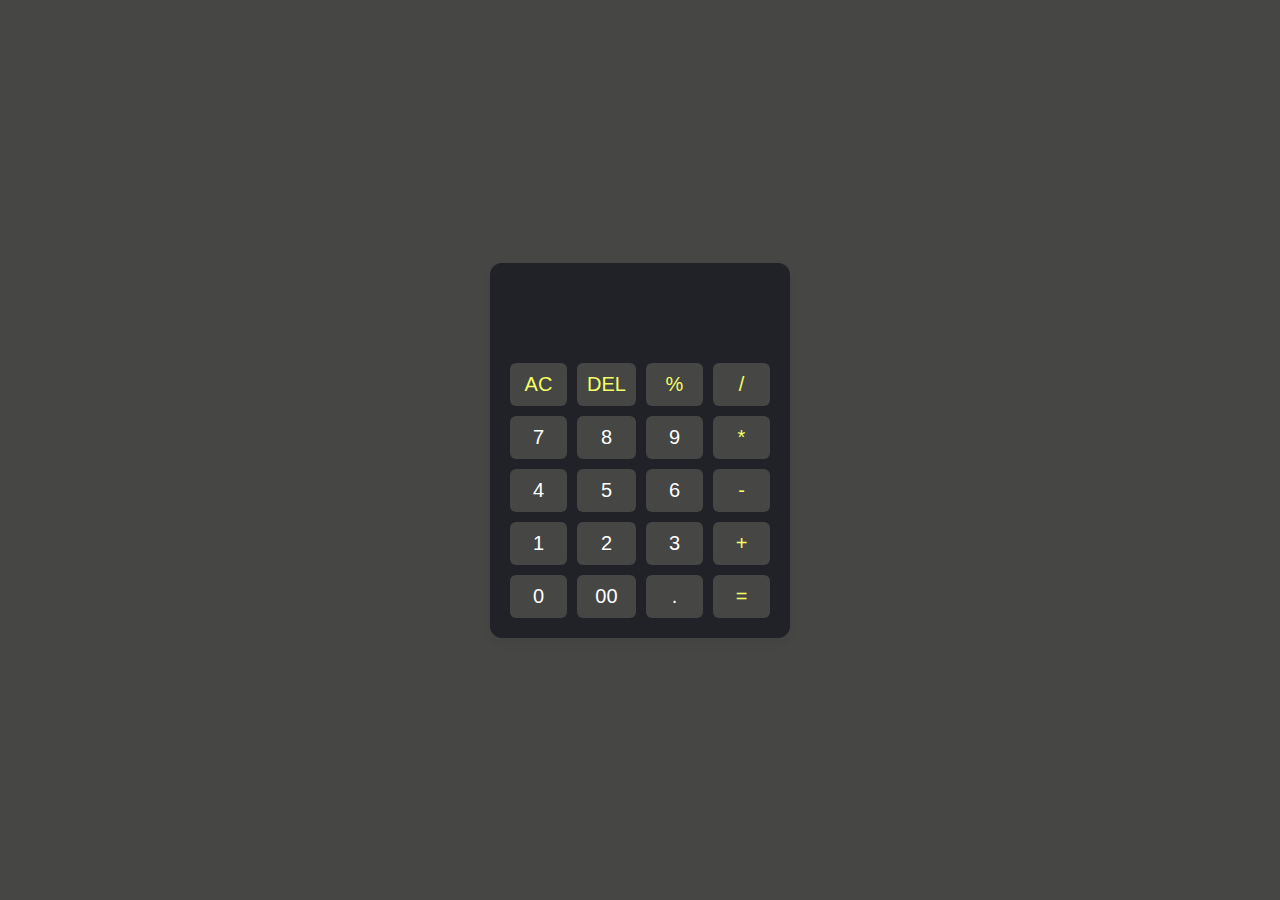
==== calculator/index.html @ 6673a3f9 "Add files via upload" ====
<!DOCTYPE html>
<html lang="en">
<head>
  <meta charset="UTF-8">
  <meta name="viewport" content="width=device-width, initial-scale=1.0">
  <title>calculator</title>
  <link rel="stylesheet" href="style.css">
</head>
<body>
  <div class="container">
    <input type="text" class="display">

    <div class="buttons">
      <button class="operator" data-value="AC">AC</button>
      <button class="operator" data-value="DEL">DEL</button>
      <button class="operator" data-value="%">%</button>
      <button class="operator" data-value="/">/</button>

      <button data-value="7">7</button>
      <button data-value="8">8</button>
      <button data-value="9">9</button>
      <button class="operator" data-value="*">*</button>

      <button data-value="4">4</button>
      <button data-value="5">5</button>
      <button data-value="6">6</button>
      <button class="operator" data-value="-">-</button>

      <button data-value="1">1</button>
      <button data-value="2">2</button>
      <button data-value="3">3</button>
      <button class="operator" data-value="+">+</button>

      <button data-value="0">0</button>
      <button data-value="00">00</button>
      <button data-value=".">.</button>
      <button class="operator" data-value="=">=</button>
    </div>
  </div>
  <script src="script.js"></script>
</body>
</html>
---- calculator/style.css ----
* {
  margin: 0;
  padding: 0;
  box-sizing: border-box;
  font-family: "Roboto," sans-serif;
  color: #FEFEFE;
}
body {
  height: 100vh;
  display: flex;
  align-items: center;
  justify-content: center;
  background: #464644;
}
.container{
  position: relative;
  max-width: 300px;
  width: 100%;
  border-radius: 12px;
  padding: 10px 20px 20px;
  background-color: #212228;
  box-shadow: 0 5px 10px rgba(0, 0, 0, 0.05);
}
.display{
  height: 80px;
  width: 100%;
  outline: none;
  border: none;
  text-align: right;
  margin-bottom: 10px;
  font-size: 25px;
  pointer-events: none;
  background-color: #212228;
}
.buttons{
  display: grid;
  grid-gap: 10px;
  grid-template-columns: repeat(4, 1fr);
}
.buttons button {
  padding: 10px;
  border-radius: 6px;
  border: none;
  font-size: 20px;
  cursor: pointer;
  background-color: #464644;
}
.buttons button:active {
  transform: scale(0.99);
}
.operator {
  color: #F3FF64;
}
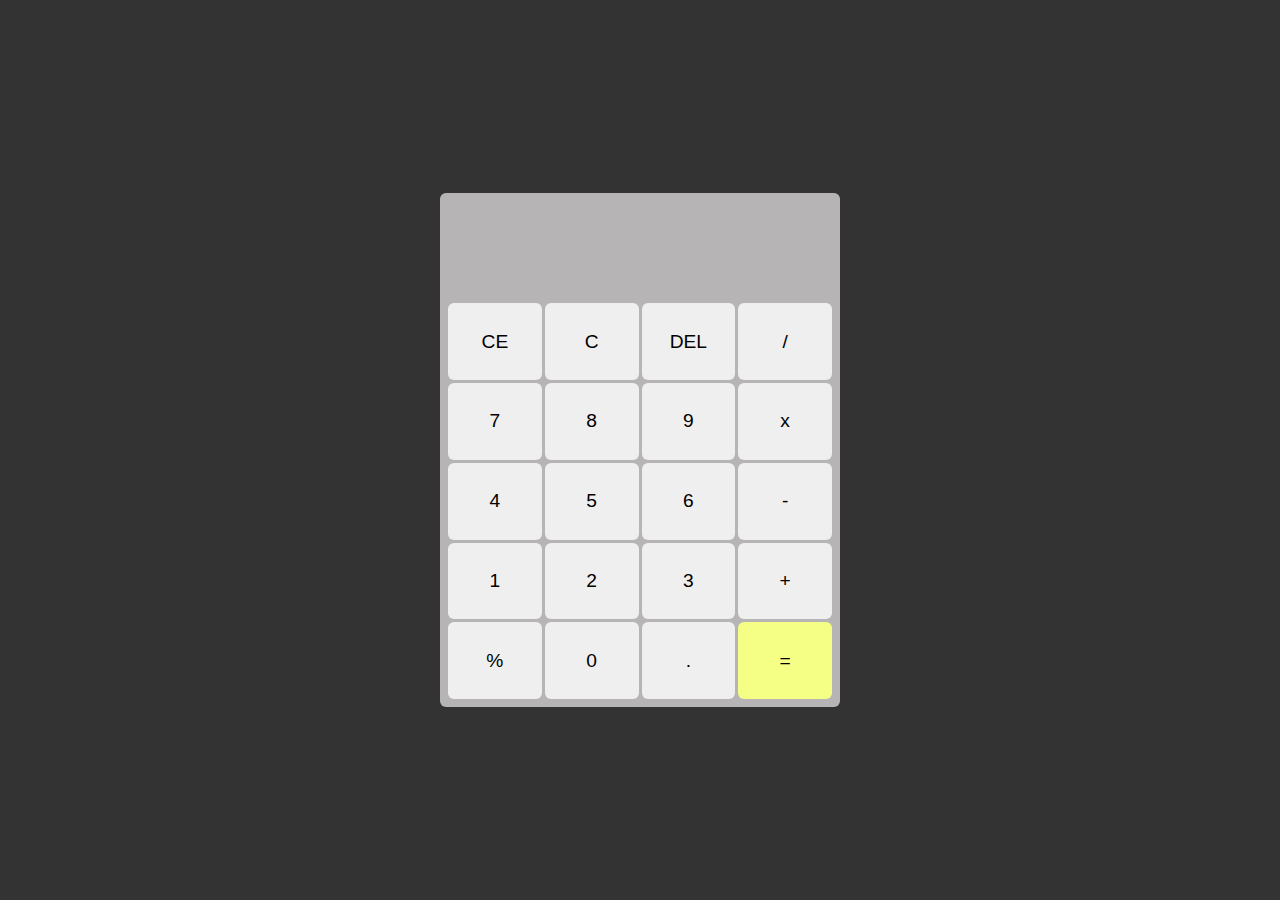
==== commit eb39f798: "update all" ====
--- a/calculator/index.html
+++ b/calculator/index.html
@@ -1,42 +1,42 @@
-<!DOCTYPE html>
-<html lang="en">
-<head>
-  <meta charset="UTF-8">
-  <meta name="viewport" content="width=device-width, initial-scale=1.0">
-  <title>calculator</title>
-  <link rel="stylesheet" href="style.css">
-</head>
-<body>
-  <div class="container">
-    <input type="text" class="display">
-
-    <div class="buttons">
-      <button class="operator" data-value="AC">AC</button>
-      <button class="operator" data-value="DEL">DEL</button>
-      <button class="operator" data-value="%">%</button>
-      <button class="operator" data-value="/">/</button>
-
-      <button data-value="7">7</button>
-      <button data-value="8">8</button>
-      <button data-value="9">9</button>
-      <button class="operator" data-value="*">*</button>
-
-      <button data-value="4">4</button>
-      <button data-value="5">5</button>
-      <button data-value="6">6</button>
-      <button class="operator" data-value="-">-</button>
-
-      <button data-value="1">1</button>
-      <button data-value="2">2</button>
-      <button data-value="3">3</button>
-      <button class="operator" data-value="+">+</button>
-
-      <button data-value="0">0</button>
-      <button data-value="00">00</button>
-      <button data-value=".">.</button>
-      <button class="operator" data-value="=">=</button>
-    </div>
-  </div>
-  <script src="script.js"></script>
-</body>
+<!DOCTYPE html>
+<html lang="en">
+<head>
+  <meta charset="UTF-8">
+  <meta name="viewport" content="width=device-width, initial-scale=1.0">
+  <title>calculator</title>
+  <link rel="stylesheet" href="../calculator/styles/style-dark.css">
+</head>
+<body>
+<div id="calc">
+  <div id="operations">
+    <div id="previous"></div>
+    <div id="current"></div>
+  </div>
+  <div id="buttons-container">
+    <button>CE</button>
+    <button>C</button>
+    <button>DEL</button>
+    <button>/</button>
+    <button id="number">7</button>
+    <button id="number">8</button>
+    <button id="number">9</button>
+    <button>x</button>
+    <button id="number">4</button>
+    <button id="number">5</button>
+    <button id="number">6</button>
+    <button>-</button>
+    <button id="number">1</button>
+    <button id="number">2</button>
+    <button id="number">3</button>
+    <button>+</button>
+    <button>%</button>
+    <button id="number">0</button>
+    <button id="number">.</button>
+    <button id="equal">=</button>
+    
+
+  </div>
+</div>
+  <script src="../calculator/scripts/script.js"></script>
+</body>
 </html>--- a/calculator/styles/style-dark.css
+++ b/calculator/styles/style-dark.css
@@ -0,0 +1,69 @@
+
+* {
+  margin: 0;
+  padding: 0;
+  box-sizing: border-box;
+  font-family: "Roboto," sans-serif;
+}
+body {
+  height: 100vh;
+  display: flex;
+  align-items: center;
+  justify-content: center;
+  background: #333;
+  padding: 3em;
+}
+#calc {
+  width: 400px;
+  padding: 0.5em;
+  background-color: #b6b4b4;
+  color: #000;
+  display: flex;
+  flex-direction: column;
+  border-radius: 6px;
+}
+#operations {
+  text-align: right;
+}
+#previous,
+#current {
+  min-height: 1.6em;
+  padding: 0.2em;
+  overflow-wrap: break-word;
+}
+#previous {
+  color: #777;
+}
+#current {
+  font-size: 3em;
+  font-weight: 700;
+}
+#buttons-container {
+  display: grid;
+  grid-template-columns: 1fr 1fr 1fr 1fr;
+  gap: 3px;
+}
+#buttons-container button {
+  
+  border: 1px solid transparent;
+  border-radius: 6px;
+  height: 4em;
+  font-size: 1.2em;
+  background-color: #dbdbdb
+  cursor pointer;
+}
+
+#buttons-container .number {
+  background-color: #f3f3f3;
+}
+#buttons-container button:hover {
+  background-color: #bababa;
+  border-color: #999;
+}
+#buttons-container #equal {
+  background-color: #f5ff86;
+}
+
+#buttons-container #equal:hover {
+  background-color: #F3FF64;
+}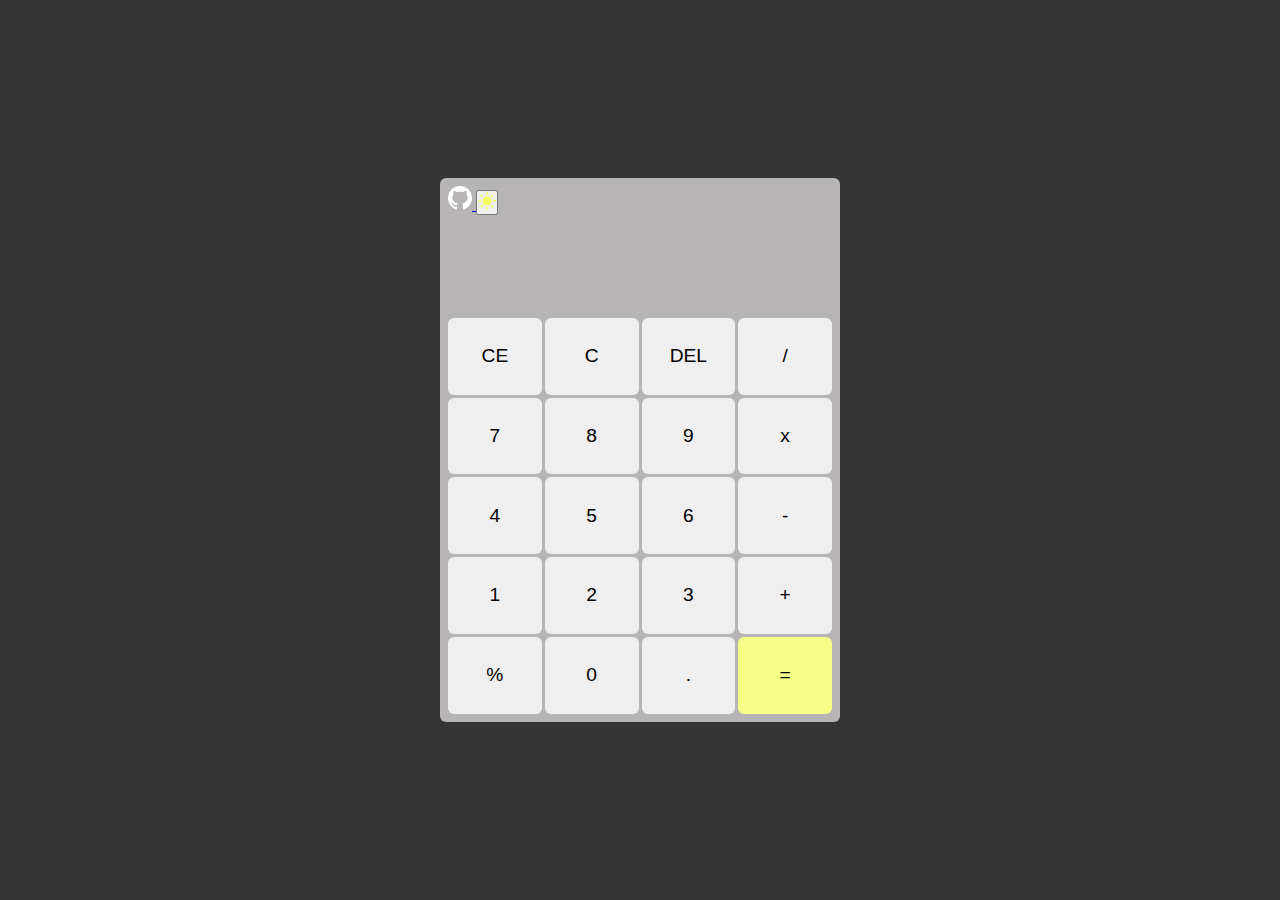
==== commit cc73c4f5: "lightmode add" ====
--- a/calculator/index.html
+++ b/calculator/index.html
@@ -4,32 +4,41 @@
   <meta charset="UTF-8">
   <meta name="viewport" content="width=device-width, initial-scale=1.0">
   <title>calculator</title>
-  <link rel="stylesheet" href="../calculator/styles/style-dark.css">
+  <link rel="stylesheet" href="../calculator/styles/style-dark.css" id="theme">
 </head>
 <body>
+
 <div id="calc">
+  <div id="top-buttons">  
+    <a href="https://github.com/Dinihz/calculator">
+      <img src="/calculator/assets/githlight.svg" alt="SuIcon" id="github-icon">
+    </a>
+    <button type="button" onclick="changeTheme()" class="theme-button">
+      <img src="/calculator/assets/sun.svg" alt="Theme Icon" id="theme-icon">
+    </button>
+  </div>
   <div id="operations">
     <div id="previous"></div>
     <div id="current"></div>
   </div>
   <div id="buttons-container">
-    <button>CE</button>
-    <button>C</button>
-    <button>DEL</button>
-    <button>/</button>
+    <button id="operators-bars">CE</button>
+    <button id="operators-bars">C</button>
+    <button id="operators-bars">DEL</button>
+    <button id="operators-bars">/</button>
     <button id="number">7</button>
     <button id="number">8</button>
     <button id="number">9</button>
-    <button>x</button>
+    <button id="operators-bars">x</button>
     <button id="number">4</button>
     <button id="number">5</button>
     <button id="number">6</button>
-    <button>-</button>
+    <button id="operators-bars">-</button>
     <button id="number">1</button>
     <button id="number">2</button>
     <button id="number">3</button>
-    <button>+</button>
-    <button>%</button>
+    <button id="operators-bars">+</button>
+    <button id="operators-bars">%</button>
     <button id="number">0</button>
     <button id="number">.</button>
     <button id="equal">=</button>
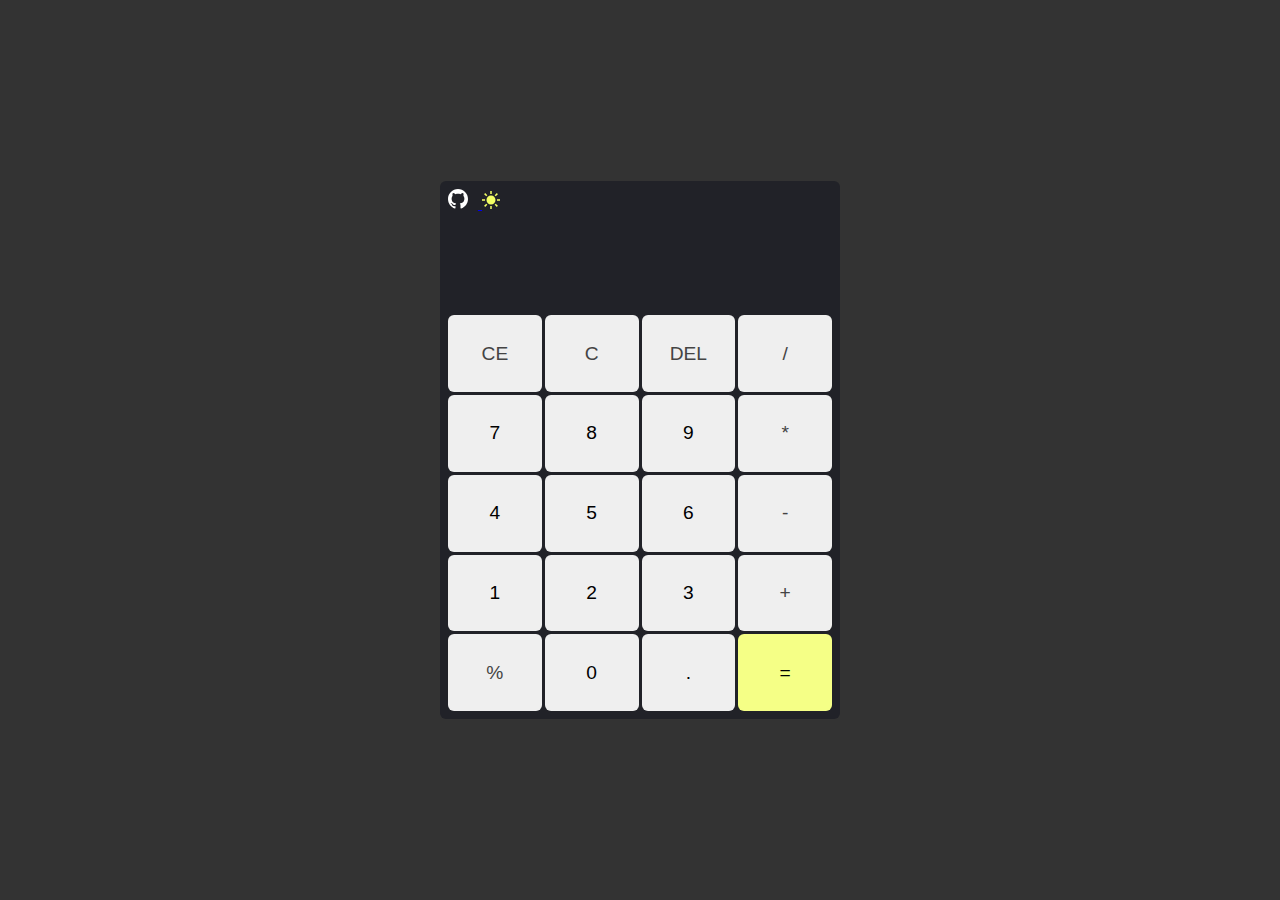
==== commit 7b5b2e11: "javascript update" ====
--- a/calculator/index.html
+++ b/calculator/index.html
@@ -29,7 +29,7 @@
     <button id="number">7</button>
     <button id="number">8</button>
     <button id="number">9</button>
-    <button id="operators-bars">x</button>
+    <button id="operators-bars">*</button>
     <button id="number">4</button>
     <button id="number">5</button>
     <button id="number">6</button>
--- a/calculator/styles/style-dark.css
+++ b/calculator/styles/style-dark.css
@@ -12,15 +12,20 @@
   justify-content: center;
   background: #333;
   padding: 3em;
+  transition: 0.8s all;
 }
 #calc {
   width: 400px;
   padding: 0.5em;
-  background-color: #b6b4b4;
-  color: #000;
+  background-color: #212228;
+  color: #e6e6e6;
   display: flex;
   flex-direction: column;
   border-radius: 6px;
+}
+.top-buttons {
+  display: flex;
+  align-items: center;
 }
 #operations {
   text-align: right;
@@ -32,7 +37,7 @@
   overflow-wrap: break-word;
 }
 #previous {
-  color: #777;
+  color: #a5a5a5;
 }
 #current {
   font-size: 3em;
@@ -57,8 +62,8 @@
   background-color: #f3f3f3;
 }
 #buttons-container button:hover {
-  background-color: #bababa;
-  border-color: #999;
+  background-color: #474747;
+  border-color: #424242;
 }
 #buttons-container #equal {
   background-color: #f5ff86;
@@ -66,4 +71,25 @@
 
 #buttons-container #equal:hover {
   background-color: #F3FF64;
-}+}
+#operators-bars{
+  color: #444444;
+}
+#theme-icon {
+  all: unset;
+  outline: revert;
+  cursor: pointer;
+}
+#github-icon {
+  margin-right: 10px;
+  height: 20px;
+  width: 20px;
+}
+.theme-button {
+  height: 20px;
+  width: 20px;
+  all: unset;
+  outline: revert;
+  cursor: pointer;
+}
+
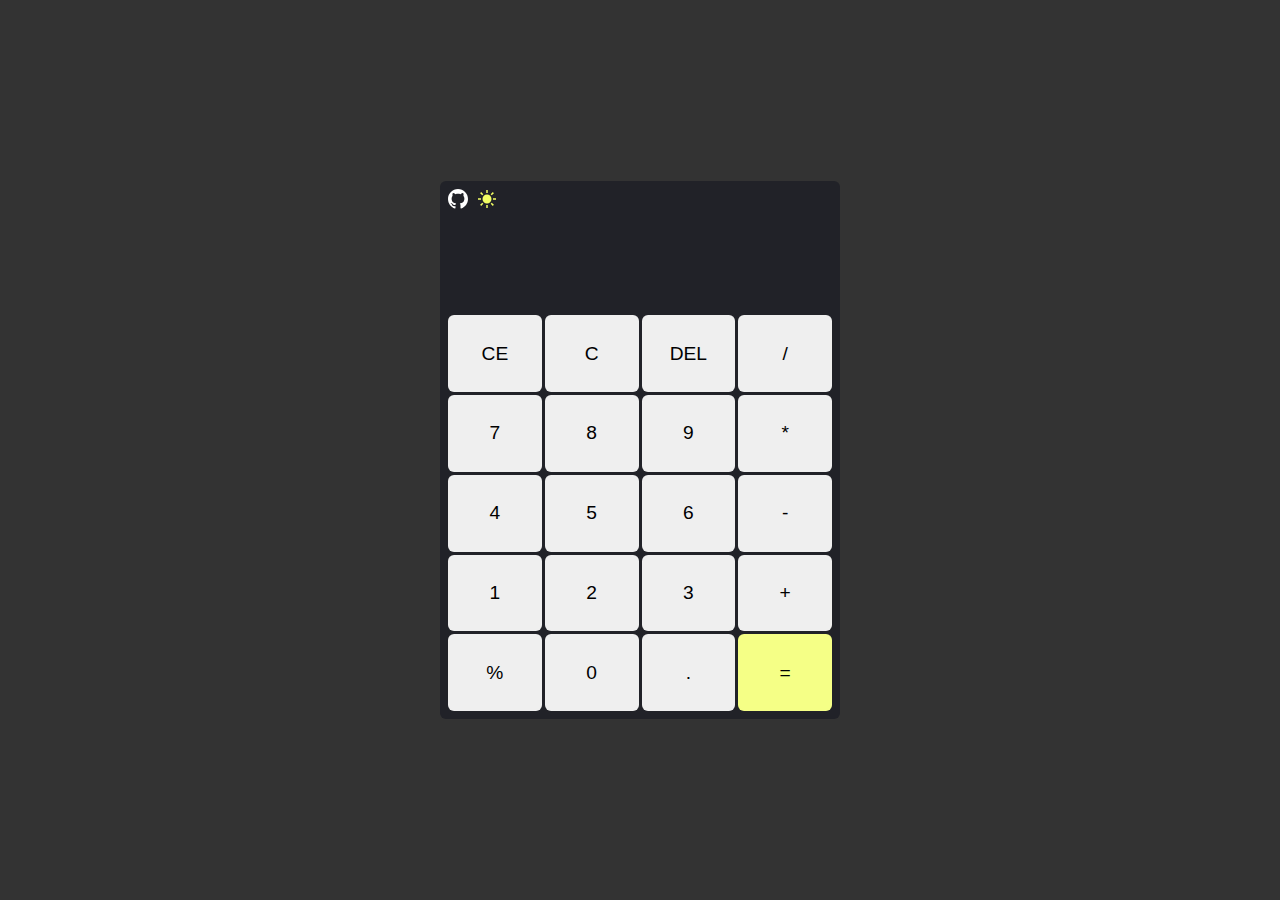
==== commit be83be67: "organization" ====
--- a/calculator/index.html
+++ b/calculator/index.html
@@ -42,10 +42,9 @@
     <button id="number">0</button>
     <button id="number">.</button>
     <button id="equal">=</button>
-    
-
   </div>
 </div>
-  <script src="../calculator/scripts/script.js"></script>
+  <script src="../calculator/scripts/calculator.js"></script>
+  <script src="../calculator/scripts/change-theme.js"></script>
 </body>
 </html>--- a/calculator/styles/style-dark.css
+++ b/calculator/styles/style-dark.css
@@ -14,6 +14,10 @@
   padding: 3em;
   transition: 0.8s all;
 }
+#top-buttons {
+  display: flex;
+  align-items: center;
+}
 #calc {
   width: 400px;
   padding: 0.5em;
@@ -22,10 +26,6 @@
   display: flex;
   flex-direction: column;
   border-radius: 6px;
-}
-.top-buttons {
-  display: flex;
-  align-items: center;
 }
 #operations {
   text-align: right;
@@ -73,7 +73,7 @@
   background-color: #F3FF64;
 }
 #operators-bars{
-  color: #444444;
+  color: #000000;
 }
 #theme-icon {
   all: unset;
